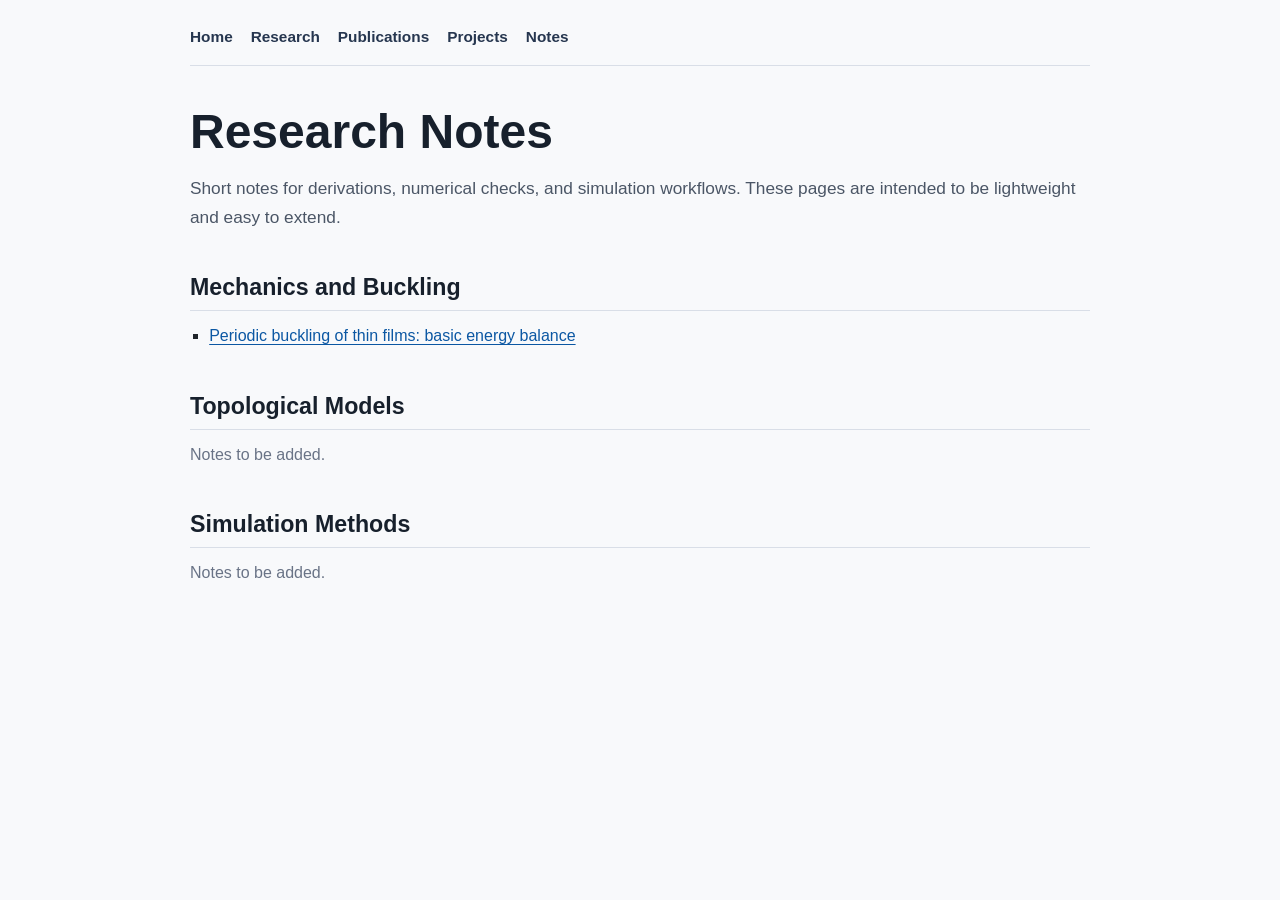
==== notes.html @ 2b6b5470 "offical Version 1" ====
<!DOCTYPE html>
<html lang="en">
<head>
  <meta charset="UTF-8">
  <meta name="viewport" content="width=device-width, initial-scale=1.0">
  <title>Notes | Jiawei Xia</title>
  <link rel="stylesheet" href="style.css">
</head>
<body>
  <header class="site-header">
    <nav class="navbar" aria-label="Main navigation">
      <a href="index.html">Home</a>
      <a href="research.html">Research</a>
      <a href="publications.html">Publications</a>
      <a href="projects.html">Projects</a>
      <a href="notes.html">Notes</a>
    </nav>
  </header>

  <main>
    <h1>Research Notes</h1>
    <p class="lead">
      Short notes for derivations, numerical checks, and simulation workflows.
      These pages are intended to be lightweight and easy to extend.
    </p>

    <section>
      <h2>Mechanics and Buckling</h2>
      <ul class="note-list">
        <li>
          <a href="notes/buckling-note-01.html">
            Periodic buckling of thin films: basic energy balance
          </a>
        </li>
      </ul>
    </section>

    <section>
      <h2>Topological Models</h2>
      <p class="muted">Notes to be added.</p>
    </section>

    <section>
      <h2>Simulation Methods</h2>
      <p class="muted">Notes to be added.</p>
    </section>
  </main>
</body>
</html>
---- style.css ----
* {
  box-sizing: border-box;
}

html {
  font-size: 16px;
}

body {
  margin: 0;
  background: #f8f9fb;
  color: #20242a;
  font-family: -apple-system, BlinkMacSystemFont, "Segoe UI", Arial, Helvetica, sans-serif;
  line-height: 1.65;
}

main,
.site-header {
  width: min(900px, calc(100% - 32px));
  margin: 0 auto;
}

main {
  padding: 36px 0 64px;
}

.site-header {
  padding: 24px 0 0;
}

.navbar {
  display: flex;
  flex-wrap: wrap;
  gap: 10px 18px;
  align-items: center;
  padding-bottom: 16px;
  border-bottom: 1px solid #d9dee7;
}

.navbar a {
  color: #26364f;
  font-size: 0.96rem;
  font-weight: 600;
  text-decoration: none;
}

.navbar a:hover,
.navbar a:focus {
  color: #0b57a3;
  text-decoration: underline;
}

h1,
h2,
h3 {
  color: #17202c;
  line-height: 1.25;
}

h1 {
  margin: 0 0 12px;
  font-size: clamp(2rem, 6vw, 3rem);
  font-weight: 700;
}

h2 {
  margin: 42px 0 12px;
  padding-bottom: 8px;
  border-bottom: 1px solid #d9dee7;
  font-size: 1.45rem;
}

h3 {
  margin: 26px 0 8px;
  font-size: 1.15rem;
}

p {
  margin: 0 0 16px;
}

ul {
  margin: 0 0 18px 1.2rem;
  padding: 0;
}

li {
  margin: 6px 0;
}

a {
  color: #0b57a3;
  text-decoration-thickness: 0.08em;
  text-underline-offset: 0.18em;
}

a:hover,
a:focus {
  color: #073b73;
}

img {
  display: block;
  max-width: 100%;
  height: auto;
  border: 1px solid #d9dee7;
}

pre {
  margin: 18px 0;
  padding: 16px;
  overflow-x: auto;
  background: #eef2f7;
  border: 1px solid #d5dce8;
  border-radius: 6px;
}

code {
  padding: 0.12em 0.28em;
  background: #eef2f7;
  border-radius: 4px;
  font-family: "SFMono-Regular", Consolas, "Liberation Mono", Menlo, monospace;
  font-size: 0.95em;
}

pre code {
  padding: 0;
  background: transparent;
  border-radius: 0;
}

.hero {
  padding: 16px 0 8px;
}

.subtitle,
.lead {
  color: #4b5666;
  font-size: 1.08rem;
}

.button-row {
  display: flex;
  flex-wrap: wrap;
  gap: 12px;
  margin: 24px 0 4px;
}

.button {
  display: inline-block;
  padding: 9px 14px;
  border: 1px solid #0b57a3;
  border-radius: 6px;
  background: #0b57a3;
  color: #ffffff;
  font-weight: 600;
  text-decoration: none;
}

.button:hover,
.button:focus {
  background: #073b73;
  color: #ffffff;
  text-decoration: none;
}

.button.secondary {
  background: transparent;
  color: #0b57a3;
}

.button.secondary:hover,
.button.secondary:focus {
  background: #e7eef8;
  color: #073b73;
}

.card,
.project-card {
  margin: 16px 0;
  padding: 18px;
  background: #ffffff;
  border: 1px solid #d9dee7;
  border-radius: 6px;
}

.project-grid {
  display: grid;
  grid-template-columns: repeat(2, minmax(0, 1fr));
  gap: 16px;
  margin-top: 24px;
}

.project-card h2 {
  margin-top: 0;
  font-size: 1.2rem;
}

.publication {
  margin-bottom: 0;
}

.placeholder,
.muted,
.note-meta {
  color: #697386;
}

.link-list {
  color: #4b5666;
}

.note-list {
  list-style: square;
}

@media (max-width: 640px) {
  main,
  .site-header {
    width: min(100% - 24px, 900px);
  }

  main {
    padding-top: 28px;
  }

  .navbar {
    gap: 8px 14px;
  }

  .project-grid {
    grid-template-columns: 1fr;
  }

  .button {
    width: 100%;
    text-align: center;
  }
}
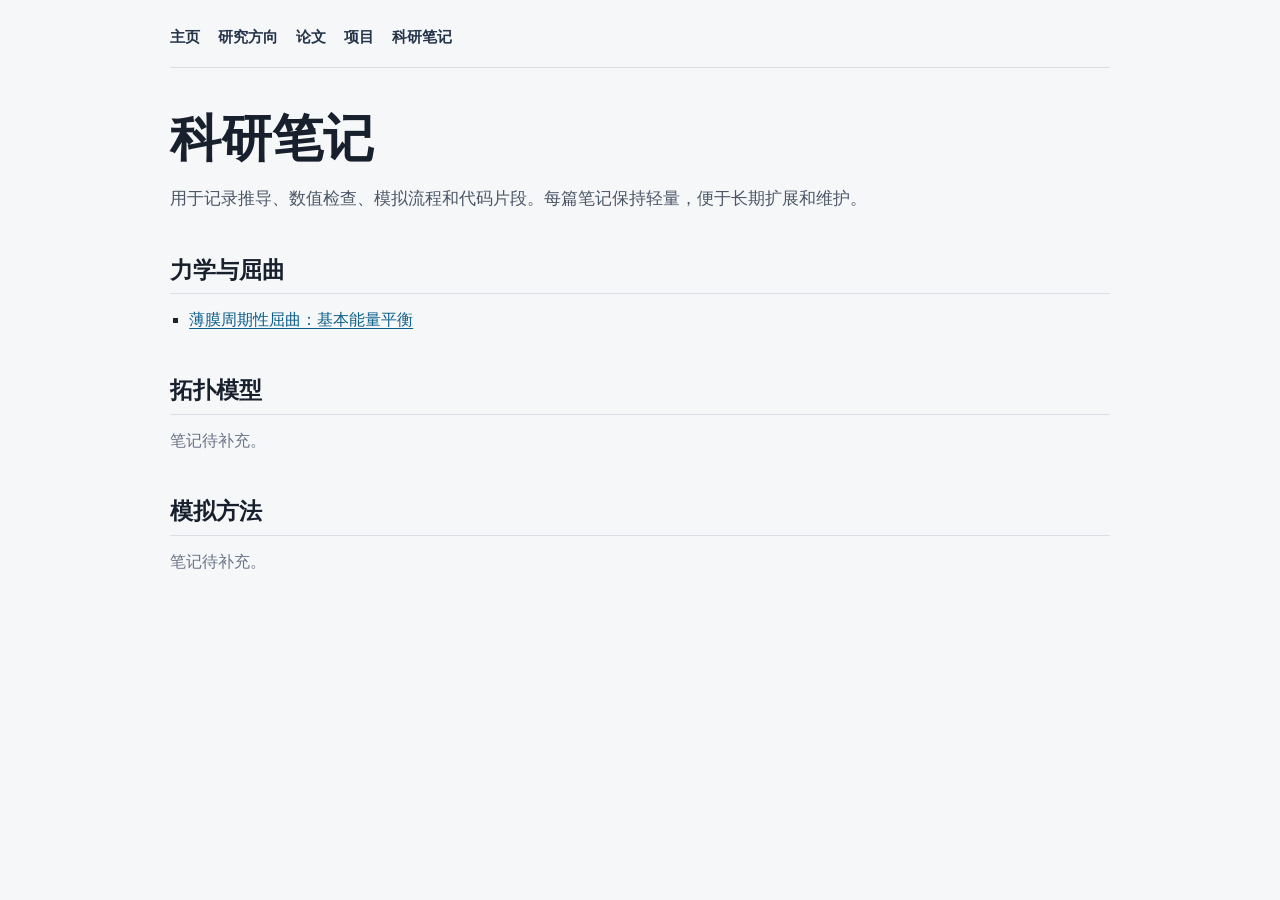
==== commit 32d0b113: "offical Version 2: change to Chinese and add avatar" ====
--- a/notes.html
+++ b/notes.html
@@ -1,48 +1,47 @@
 <!DOCTYPE html>
-<html lang="en">
+<html lang="zh-CN">
 <head>
   <meta charset="UTF-8">
   <meta name="viewport" content="width=device-width, initial-scale=1.0">
-  <title>Notes | Jiawei Xia</title>
+  <title>科研笔记 | Jia-Wei Xia</title>
   <link rel="stylesheet" href="style.css">
 </head>
 <body>
   <header class="site-header">
-    <nav class="navbar" aria-label="Main navigation">
-      <a href="index.html">Home</a>
-      <a href="research.html">Research</a>
-      <a href="publications.html">Publications</a>
-      <a href="projects.html">Projects</a>
-      <a href="notes.html">Notes</a>
+    <nav class="navbar" aria-label="主导航">
+      <a href="index.html" target="_blank" rel="noopener">主页</a>
+      <a href="research.html" target="_blank" rel="noopener">研究方向</a>
+      <a href="publications.html" target="_blank" rel="noopener">论文</a>
+      <a href="projects.html" target="_blank" rel="noopener">项目</a>
+      <a href="notes.html" target="_blank" rel="noopener">科研笔记</a>
     </nav>
   </header>
 
   <main>
-    <h1>Research Notes</h1>
+    <h1>科研笔记</h1>
     <p class="lead">
-      Short notes for derivations, numerical checks, and simulation workflows.
-      These pages are intended to be lightweight and easy to extend.
+      用于记录推导、数值检查、模拟流程和代码片段。每篇笔记保持轻量，便于长期扩展和维护。
     </p>
 
     <section>
-      <h2>Mechanics and Buckling</h2>
+      <h2>力学与屈曲</h2>
       <ul class="note-list">
         <li>
-          <a href="notes/buckling-note-01.html">
-            Periodic buckling of thin films: basic energy balance
+          <a href="notes/buckling-note-01.html" target="_blank" rel="noopener">
+            薄膜周期性屈曲：基本能量平衡
           </a>
         </li>
       </ul>
     </section>
 
     <section>
-      <h2>Topological Models</h2>
-      <p class="muted">Notes to be added.</p>
+      <h2>拓扑模型</h2>
+      <p class="muted">笔记待补充。</p>
     </section>
 
     <section>
-      <h2>Simulation Methods</h2>
-      <p class="muted">Notes to be added.</p>
+      <h2>模拟方法</h2>
+      <p class="muted">笔记待补充。</p>
     </section>
   </main>
 </body>
--- a/style.css
+++ b/style.css
@@ -8,20 +8,20 @@
 
 body {
   margin: 0;
-  background: #f8f9fb;
+  background: #f6f7f9;
   color: #20242a;
-  font-family: -apple-system, BlinkMacSystemFont, "Segoe UI", Arial, Helvetica, sans-serif;
-  line-height: 1.65;
+  font-family: -apple-system, BlinkMacSystemFont, "Segoe UI", "Microsoft YaHei", Arial, Helvetica, sans-serif;
+  line-height: 1.75;
 }
 
 main,
 .site-header {
-  width: min(900px, calc(100% - 32px));
+  width: min(940px, calc(100% - 32px));
   margin: 0 auto;
 }
 
 main {
-  padding: 36px 0 64px;
+  padding: 38px 0 68px;
 }
 
 .site-header {
@@ -38,15 +38,15 @@
 }
 
 .navbar a {
-  color: #26364f;
+  color: #253449;
   font-size: 0.96rem;
-  font-weight: 600;
+  font-weight: 650;
   text-decoration: none;
 }
 
 .navbar a:hover,
 .navbar a:focus {
-  color: #0b57a3;
+  color: #0b5f8a;
   text-decoration: underline;
 }
 
@@ -54,13 +54,13 @@
 h2,
 h3 {
   color: #17202c;
-  line-height: 1.25;
+  line-height: 1.28;
 }
 
 h1 {
   margin: 0 0 12px;
-  font-size: clamp(2rem, 6vw, 3rem);
-  font-weight: 700;
+  font-size: clamp(2.1rem, 6vw, 3.2rem);
+  font-weight: 760;
 }
 
 h2 {
@@ -89,35 +89,34 @@
 }
 
 a {
-  color: #0b57a3;
+  color: #0b5f8a;
   text-decoration-thickness: 0.08em;
   text-underline-offset: 0.18em;
 }
 
 a:hover,
 a:focus {
-  color: #073b73;
+  color: #073f5c;
 }
 
 img {
   display: block;
   max-width: 100%;
   height: auto;
-  border: 1px solid #d9dee7;
 }
 
 pre {
   margin: 18px 0;
   padding: 16px;
   overflow-x: auto;
-  background: #eef2f7;
-  border: 1px solid #d5dce8;
+  background: #eef2f5;
+  border: 1px solid #d5dce5;
   border-radius: 6px;
 }
 
 code {
   padding: 0.12em 0.28em;
-  background: #eef2f7;
+  background: #eef2f5;
   border-radius: 4px;
   font-family: "SFMono-Regular", Consolas, "Liberation Mono", Menlo, monospace;
   font-size: 0.95em;
@@ -130,13 +129,60 @@
 }
 
 .hero {
-  padding: 16px 0 8px;
+  padding: 14px 0 8px;
+}
+
+.hero-profile {
+  display: grid;
+  grid-template-columns: minmax(0, 1fr) minmax(220px, 280px);
+  gap: 40px;
+  align-items: center;
+}
+
+.hero-copy {
+  min-width: 0;
+}
+
+.eyebrow {
+  margin-bottom: 8px;
+  color: #607084;
+  font-size: 0.92rem;
+  font-weight: 700;
 }
 
 .subtitle,
 .lead {
   color: #4b5666;
   font-size: 1.08rem;
+}
+
+.subtitle {
+  margin-bottom: 18px;
+  font-weight: 650;
+}
+
+.profile-card {
+  padding: 14px;
+  background: #ffffff;
+  border: 1px solid #d9dee7;
+  border-radius: 8px;
+  box-shadow: 0 16px 40px rgba(42, 55, 72, 0.08);
+}
+
+.profile-photo {
+  width: 100%;
+  aspect-ratio: 4 / 5;
+  object-fit: cover;
+  border: 1px solid #d0d9e3;
+  border-radius: 6px;
+  background: #eef2f5;
+}
+
+.photo-caption {
+  margin: 10px 0 0;
+  color: #697386;
+  font-size: 0.92rem;
+  text-align: center;
 }
 
 .button-row {
@@ -148,31 +194,47 @@
 
 .button {
   display: inline-block;
-  padding: 9px 14px;
-  border: 1px solid #0b57a3;
+  padding: 9px 15px;
+  border: 1px solid #0b5f8a;
   border-radius: 6px;
-  background: #0b57a3;
+  background: #0b5f8a;
   color: #ffffff;
-  font-weight: 600;
+  font-weight: 650;
   text-decoration: none;
 }
 
 .button:hover,
 .button:focus {
-  background: #073b73;
+  background: #073f5c;
   color: #ffffff;
   text-decoration: none;
 }
 
 .button.secondary {
   background: transparent;
-  color: #0b57a3;
+  color: #0b5f8a;
 }
 
 .button.secondary:hover,
 .button.secondary:focus {
-  background: #e7eef8;
-  color: #073b73;
+  background: #e4eff4;
+  color: #073f5c;
+}
+
+.interest-list {
+  display: grid;
+  grid-template-columns: repeat(2, minmax(0, 1fr));
+  gap: 8px 28px;
+  margin-left: 0;
+  list-style-position: inside;
+}
+
+.quick-links,
+.project-grid {
+  display: grid;
+  grid-template-columns: repeat(2, minmax(0, 1fr));
+  gap: 16px;
+  margin-top: 24px;
 }
 
 .card,
@@ -181,16 +243,15 @@
   padding: 18px;
   background: #ffffff;
   border: 1px solid #d9dee7;
-  border-radius: 6px;
-}
-
-.project-grid {
-  display: grid;
-  grid-template-columns: repeat(2, minmax(0, 1fr));
-  gap: 16px;
-  margin-top: 24px;
-}
-
+  border-radius: 7px;
+}
+
+.quick-links .card,
+.project-grid .project-card {
+  margin: 0;
+}
+
+.card h2,
 .project-card h2 {
   margin-top: 0;
   font-size: 1.2rem;
@@ -214,10 +275,21 @@
   list-style: square;
 }
 
+@media (max-width: 760px) {
+  .hero-profile {
+    grid-template-columns: 1fr;
+    gap: 26px;
+  }
+
+  .profile-card {
+    max-width: 320px;
+  }
+}
+
 @media (max-width: 640px) {
   main,
   .site-header {
-    width: min(100% - 24px, 900px);
+    width: min(100% - 24px, 940px);
   }
 
   main {
@@ -228,6 +300,8 @@
     gap: 8px 14px;
   }
 
+  .interest-list,
+  .quick-links,
   .project-grid {
     grid-template-columns: 1fr;
   }
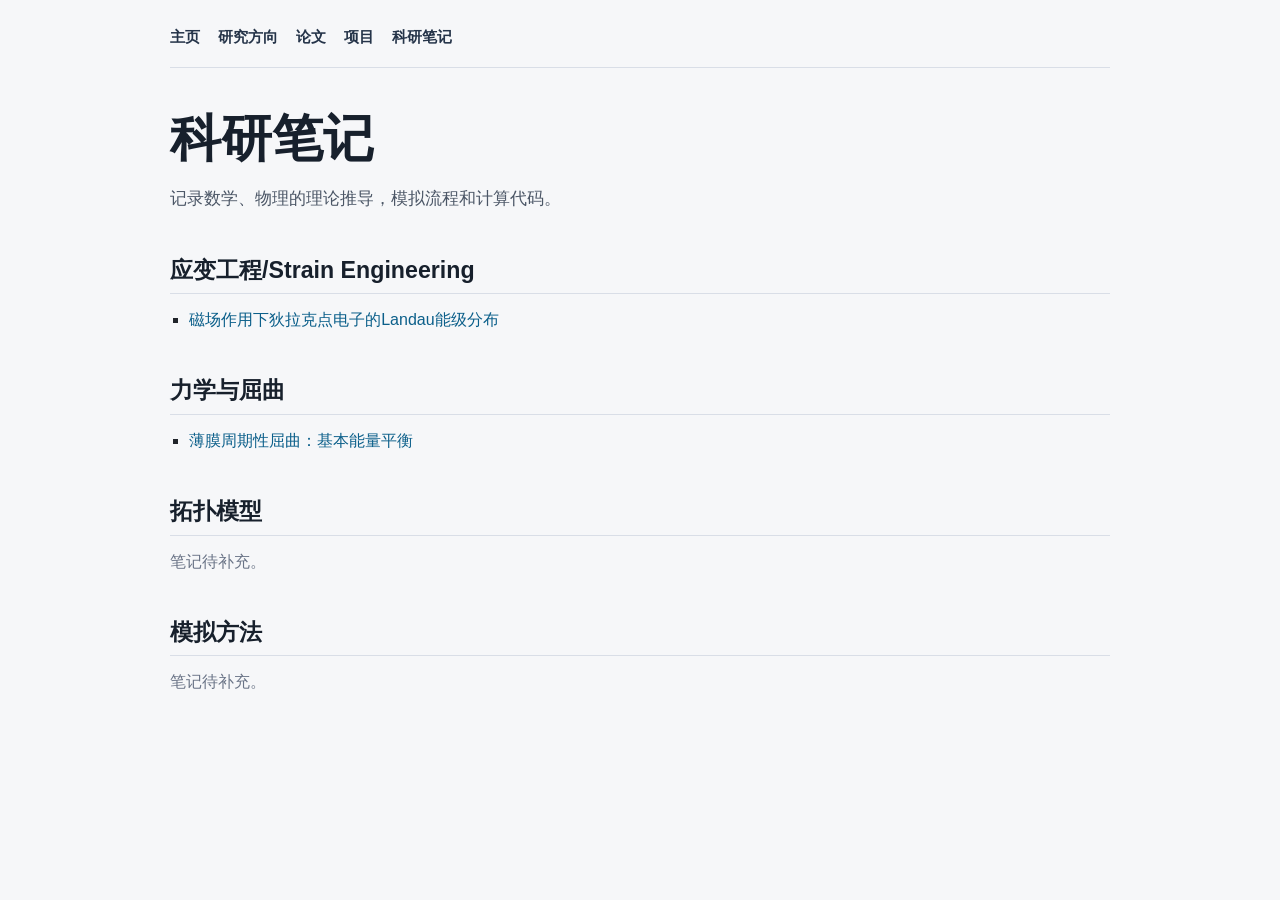
==== commit 9d3f5492: "update(all): unifiy the style, add a notes, and delete irrelevant content" ====
--- a/notes.html
+++ b/notes.html
@@ -9,25 +9,43 @@
 <body>
   <header class="site-header">
     <nav class="navbar" aria-label="主导航">
-      <a href="index.html" target="_blank" rel="noopener">主页</a>
-      <a href="research.html" target="_blank" rel="noopener">研究方向</a>
-      <a href="publications.html" target="_blank" rel="noopener">论文</a>
-      <a href="projects.html" target="_blank" rel="noopener">项目</a>
-      <a href="notes.html" target="_blank" rel="noopener">科研笔记</a>
+      <a href="index.html" target="_self" rel="noopener">主页</a>
+      <a href="research.html" target="_self" rel="noopener">研究方向</a>
+      <a href="publications.html" target="_self" rel="noopener">论文</a>
+      <a href="projects.html" target="_self" rel="noopener">项目</a>
+      <a href="notes.html" target="_self" rel="noopener">科研笔记</a>
     </nav>
   </header>
 
   <main>
     <h1>科研笔记</h1>
     <p class="lead">
-      用于记录推导、数值检查、模拟流程和代码片段。每篇笔记保持轻量，便于长期扩展和维护。
+      记录数学、物理的理论推导，模拟流程和计算代码。
     </p>
 
+
+    <section> 
+      <h2>应变工程/Strain Engineering</h2>
+      <ul class="note-list">
+        <li>
+          <a href="notes/the-Laudau-level-under_magnetic-field-Graphene.html" target="_blank" rel="noopener" 
+          style="text-decoration: none;">
+            磁场作用下狄拉克点电子的Landau能级分布
+          </a>
+        </li>
+      </ul>
+
+    </section>
+
+
     <section>
+
+
       <h2>力学与屈曲</h2>
       <ul class="note-list">
         <li>
-          <a href="notes/buckling-note-01.html" target="_blank" rel="noopener">
+          <a href="notes/buckling-note-01.html" target="_blank" rel="noopener" 
+          style="text-decoration: none;">
             薄膜周期性屈曲：基本能量平衡
           </a>
         </li>
--- a/style.css
+++ b/style.css
@@ -1,5 +1,12 @@
 * {
   box-sizing: border-box;
+}
+
+:root {
+  --site-content-width: 940px;
+  --site-page-gutter: 32px;
+
+  font-size: 16px;
 }
 
 html {
@@ -16,7 +23,7 @@
 
 main,
 .site-header {
-  width: min(940px, calc(100% - 32px));
+  width: min(var(--site-content-width), calc(100% - var(--site-page-gutter)));
   margin: 0 auto;
 }
 
@@ -29,11 +36,16 @@
 }
 
 .navbar {
+  --bs-navbar-padding-x: 0;
+  --bs-navbar-padding-y: 0;
+
   display: flex;
   flex-wrap: wrap;
   gap: 10px 18px;
   align-items: center;
+  justify-content: flex-start;
   padding-bottom: 16px;
+  background: transparent;
   border-bottom: 1px solid #d9dee7;
 }
 
@@ -275,6 +287,140 @@
   list-style: square;
 }
 
+/* Quarto notes */
+body.quarto-light {
+  background: #f6f7f9;
+  color: #20242a;
+  font-family: -apple-system, BlinkMacSystemFont, "Segoe UI", "Microsoft YaHei", Arial, Helvetica, sans-serif;
+}
+
+body.quarto-light #quarto-content {
+  display: block;
+  width: 100%;
+  margin: 0;
+  padding: 0;
+}
+
+body.quarto-light main.content {
+  width: min(var(--site-content-width), calc(100% - var(--site-page-gutter)));
+  margin: 0 auto;
+  padding: 0 0 68px;
+}
+
+body.quarto-light main.content > .site-header {
+  width: 100%;
+}
+
+body.quarto-light .quarto-title-block {
+  padding-top: 38px;
+  margin-bottom: 30px;
+}
+
+body.quarto-light .quarto-title-meta {
+  color: #697386;
+  font-size: 0.92rem;
+}
+
+body.quarto-light .quarto-title-meta-heading {
+  color: #4b5666;
+  font-weight: 700;
+}
+
+body.quarto-light #quarto-document-content h1:not(.title) {
+  margin: 42px 0 12px;
+  padding-bottom: 8px;
+  border-bottom: 1px solid #d9dee7;
+  font-size: 1.45rem;
+}
+
+body.quarto-light #quarto-document-content h2 {
+  margin-top: 30px;
+  font-size: 1.25rem;
+}
+
+body.quarto-light table {
+  display: block;
+  width: 100%;
+  margin: 18px 0;
+  overflow-x: auto;
+  border-collapse: collapse;
+}
+
+body.quarto-light th,
+body.quarto-light td {
+  padding: 8px 10px;
+  border: 1px solid #d5dce5;
+}
+
+body.quarto-light th {
+  background: #eef2f5;
+}
+
+body.quarto-light pre.sourceCode,
+body.quarto-light div.sourceCode {
+  border-radius: 6px;
+}
+
+body.quarto-light pre code {
+  white-space: pre;
+}
+
+body.quarto-light span.math.display {
+  display: block;
+  max-width: 100%;
+  overflow-x: auto;
+  padding: 6px 0;
+}
+
+body.quarto-light figure {
+  margin: 24px 0;
+}
+
+body.quarto-light figcaption {
+  margin-top: 8px;
+  color: #697386;
+  font-size: 0.92rem;
+  text-align: center;
+}
+
+body.quarto-light #quarto-margin-sidebar {
+  display: none;
+}
+
+body.quarto-light #TOC {
+  margin: 0 0 30px;
+  border-left: 1px solid #d9dee7;
+  padding-left: 16px;
+  color: #4b5666;
+  font-size: 0.92rem;
+}
+
+body.quarto-light #TOC h2 {
+  margin: 0 0 10px;
+  padding: 0;
+  border: 0;
+  color: #607084;
+  font-size: 0.9rem;
+  text-transform: none;
+}
+
+body.quarto-light #TOC ul {
+  margin-left: 0;
+  list-style: none;
+}
+
+body.quarto-light #TOC a {
+  color: #4b5666;
+  text-decoration: none;
+}
+
+body.quarto-light #TOC a:hover,
+body.quarto-light #TOC a:focus,
+body.quarto-light #TOC a.active {
+  color: #0b5f8a;
+  text-decoration: underline;
+}
+
 @media (max-width: 760px) {
   .hero-profile {
     grid-template-columns: 1fr;
@@ -289,7 +435,7 @@
 @media (max-width: 640px) {
   main,
   .site-header {
-    width: min(100% - 24px, 940px);
+    width: min(100% - 24px, var(--site-content-width));
   }
 
   main {
@@ -310,4 +456,12 @@
     width: 100%;
     text-align: center;
   }
-}
+
+  body.quarto-light #quarto-content {
+    width: 100%;
+  }
+
+  body.quarto-light #quarto-document-content h1:not(.title) {
+    font-size: 1.3rem;
+  }
+}
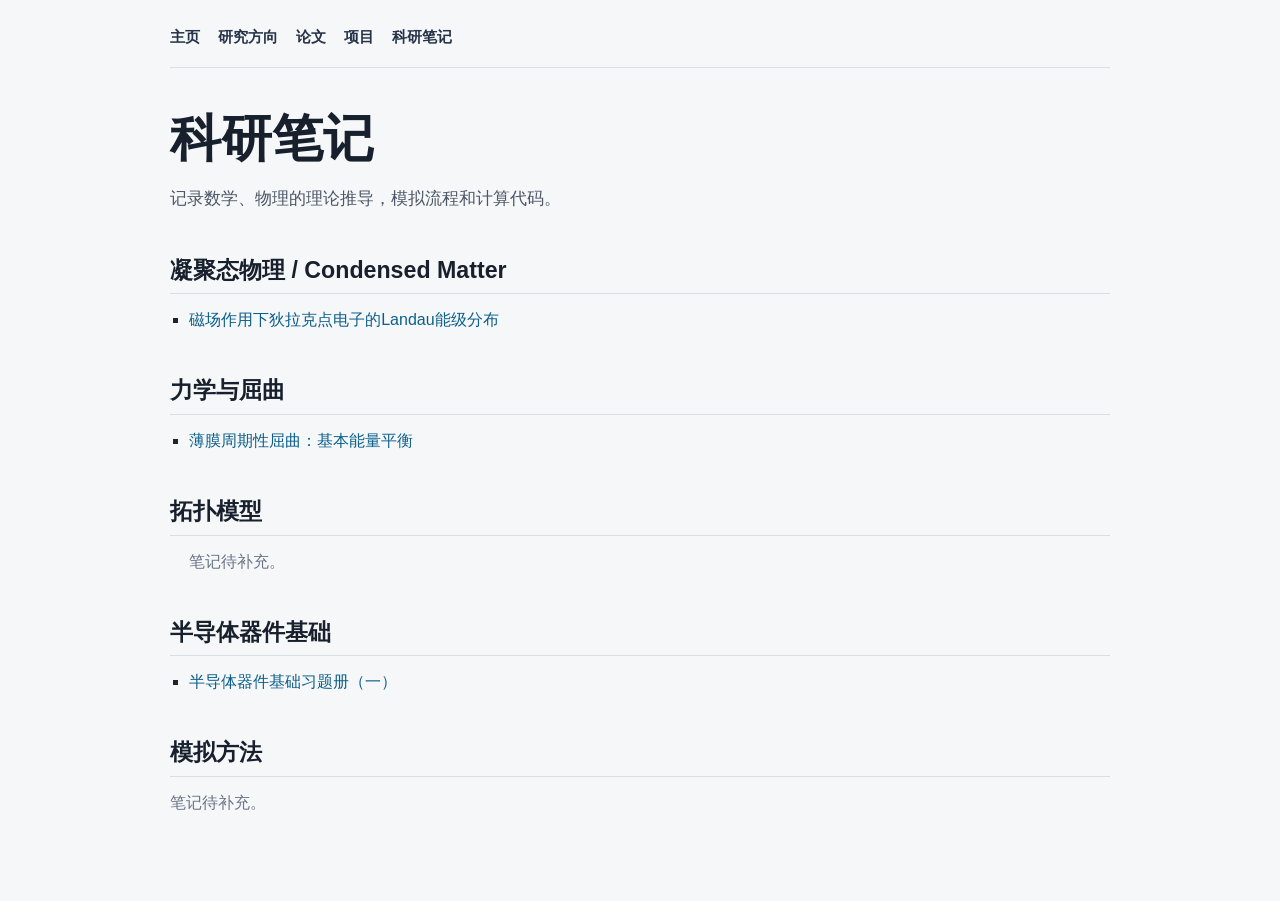
==== commit ba996fab: "refactor(notes): reorganize notes and document workflow Reorganize each note into an isolated catego" ====
--- a/notes.html
+++ b/notes.html
@@ -25,10 +25,10 @@
 
 
     <section> 
-      <h2>应变工程/Strain Engineering</h2>
+      <h2>凝聚态物理 / Condensed Matter</h2>
       <ul class="note-list">
         <li>
-          <a href="notes/the-Laudau-level-under_magnetic-field-Graphene.html" target="_blank" rel="noopener" 
+          <a href="notes/condensed-matter/graphene-landau-levels/" target="_blank" rel="noopener"
           style="text-decoration: none;">
             磁场作用下狄拉克点电子的Landau能级分布
           </a>
@@ -40,11 +40,10 @@
 
     <section>
 
-
       <h2>力学与屈曲</h2>
       <ul class="note-list">
         <li>
-          <a href="notes/buckling-note-01.html" target="_blank" rel="noopener" 
+          <a href="notes/mechanics/periodic-thin-film-buckling/" target="_blank" rel="noopener"
           style="text-decoration: none;">
             薄膜周期性屈曲：基本能量平衡
           </a>
@@ -53,9 +52,27 @@
     </section>
 
     <section>
+
       <h2>拓扑模型</h2>
-      <p class="muted">笔记待补充。</p>
+      <ul class="note-list">
+
+          <p class="muted">笔记待补充。</p>
+
+      </ul>
     </section>
+
+    <section>
+      <h2>半导体器件基础</h2>
+      <ul class="note-list">
+        <li>
+          <a href="notes/semiconductor-devices/exercise-collection/" target="_blank" rel="noopener"
+          style="text-decoration: none;">
+            半导体器件基础习题册（一）
+          </a>
+        </li>
+      </ul>
+    </section>
+
 
     <section>
       <h2>模拟方法</h2>
